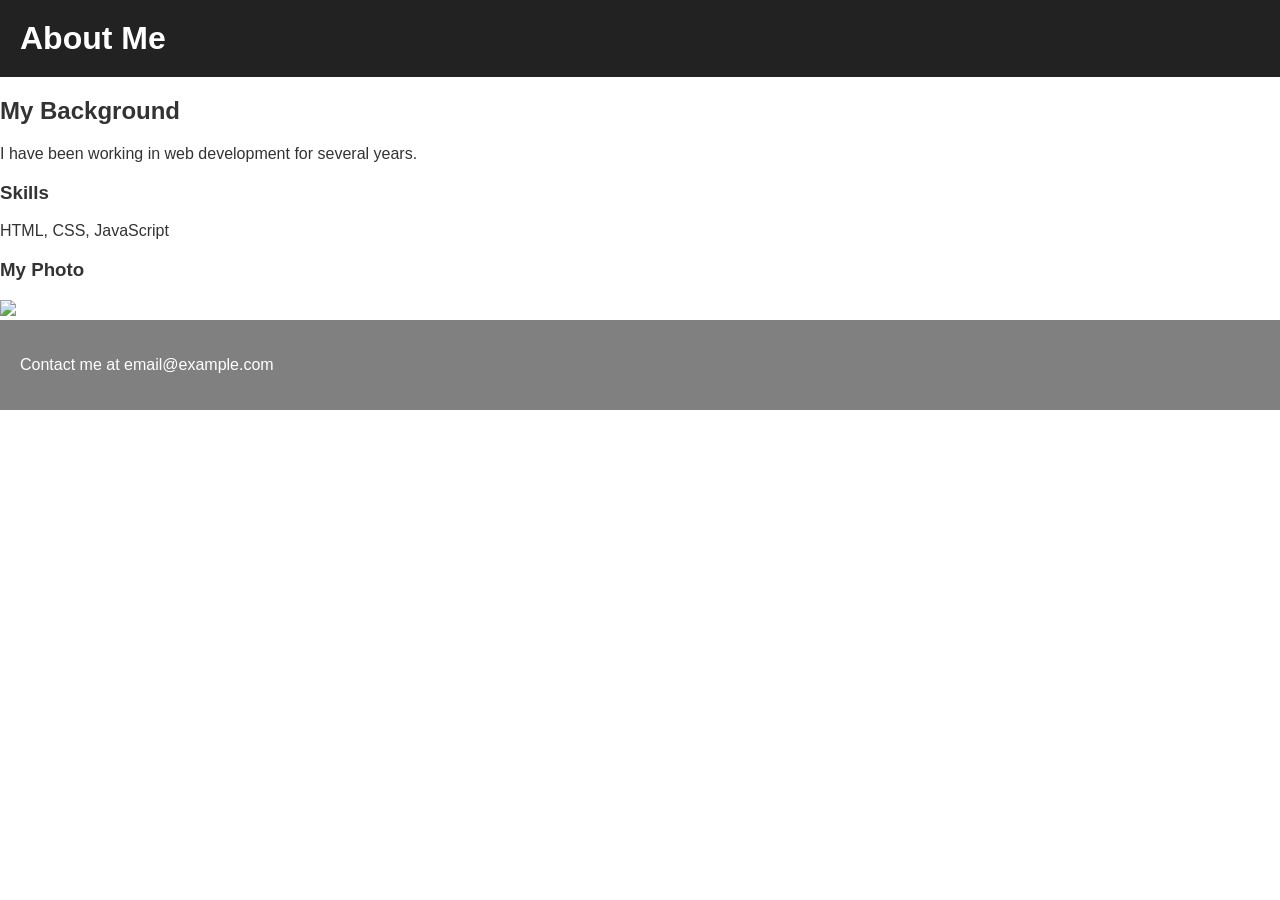
==== portfolio-website/about.html @ f9164823 "Adding the correct repository structure" ====
<!DOCTYPE html>
<html>
<head>
    <title>About</title>
    <link rel="stylesheet" href="css/styles.css">
</head>
<body>
    <div class="header">
        <h1>About Me</h1>
    </div>
    
    <div>
        <h2>My Background</h2>
        <p>I have been working in web development for several years.</p>
        
        <h3>Skills</h3>
        <!-- Table should be here but is missing -->
        <p>HTML, CSS, JavaScript</p>
    </div>
    
    <div>
        <h3>My Photo</h3>
        <img src="images/profile.jpg">
    </div>
    
    <div class="footer">
        <p>Contact me at email@example.com</p>
    </div>
</body>
</html>
---- portfolio-website/css/styles.css ----
/* Basic styles with errors and omissions */

body {
    font-family: Arial;
    margin: 0;
    padding: 0;
    color: #333;
}

.header {
    background-color: #222;
    color: white;
    padding: 20px;
    /* Missing: proper alignment */
}

.header h1 {
    margin: 0;
}

/* Navigation styling missing completely */

.hero {
    padding: 50px;
    background-color: lightblue;
    /* Poor colour contrast */
}

.hero h2 {
    font-size: 36px;
}

.hero img {
    width: 100%;
    /* Missing: alt text handled in HTML, but sizing issues here */
}

/* Missing: Only using 2-3 selector types, need 5+ */
/* Missing: Pseudo-classes not used */
/* Missing: Combination selectors not used */

.intro {
    padding: 30px;
}

/* Form styling incomplete */
form input {
    display: block;
    margin: 10px 0;
}

/* Missing: Box model demonstration (margin, padding, border) */
/* Missing: Block vs inline elements styling */
/* Missing: Text and colour styling variety */
/* Missing: Table styling */

.footer {
    background-color: gray;
    color: white;
    padding: 20px;
    /* Wrong alignment */
    text-align: left;
}

/* Code quality issues: inconsistent spacing, poor naming, no comments */
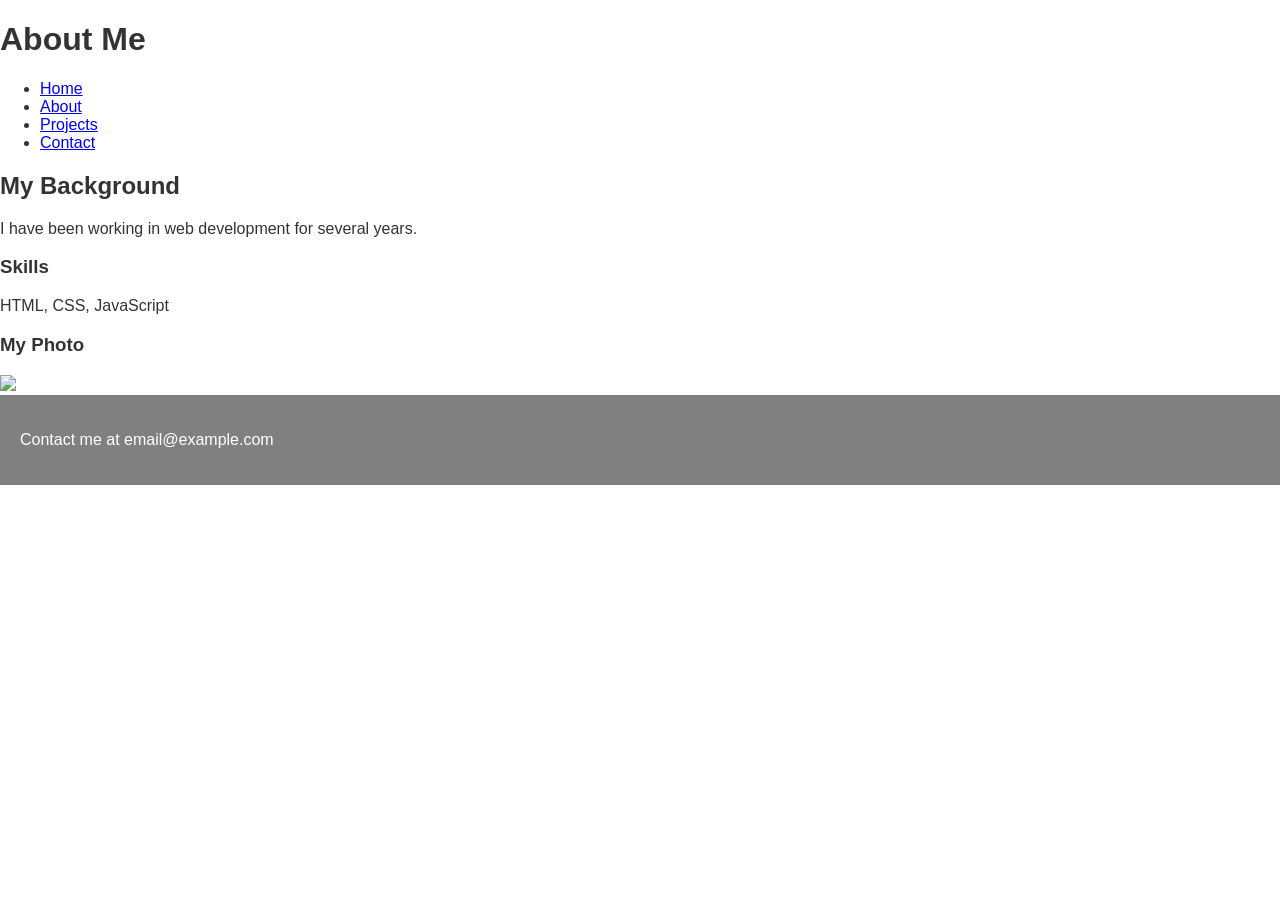
==== commit 6e724bba: "Add semantic header and navigation" ====
--- a/portfolio-website/about.html
+++ b/portfolio-website/about.html
@@ -1,13 +1,25 @@
 <!DOCTYPE html>
-<html>
+<html lang="en">
 <head>
-    <title>About</title>
+    <meta charset="UTF-8">
+    <meta name="viewport" content="width=device-width, initial-scale=1.0">
+    <meta name="description" content="Learn more about my background, skills and experience.">
+    <title>About Me | My Portfolio</title>
     <link rel="stylesheet" href="css/styles.css">
 </head>
 <body>
-    <div class="header">
+     <header class="site-header">
         <h1>About Me</h1>
-    </div>
+
+        <nav aria-label="Main navigation">
+            <ul class="nav-list">
+                <li><a href="index.html">Home</a></li>
+                <li><a href="about.html" aria-current="page">About</a></li>
+                <li><a href="projects.html">Projects</a></li>
+                <li><a href="contact.html">Contact</a></li>
+            </ul>
+        </nav>
+    </header>
     
     <div>
         <h2>My Background</h2>
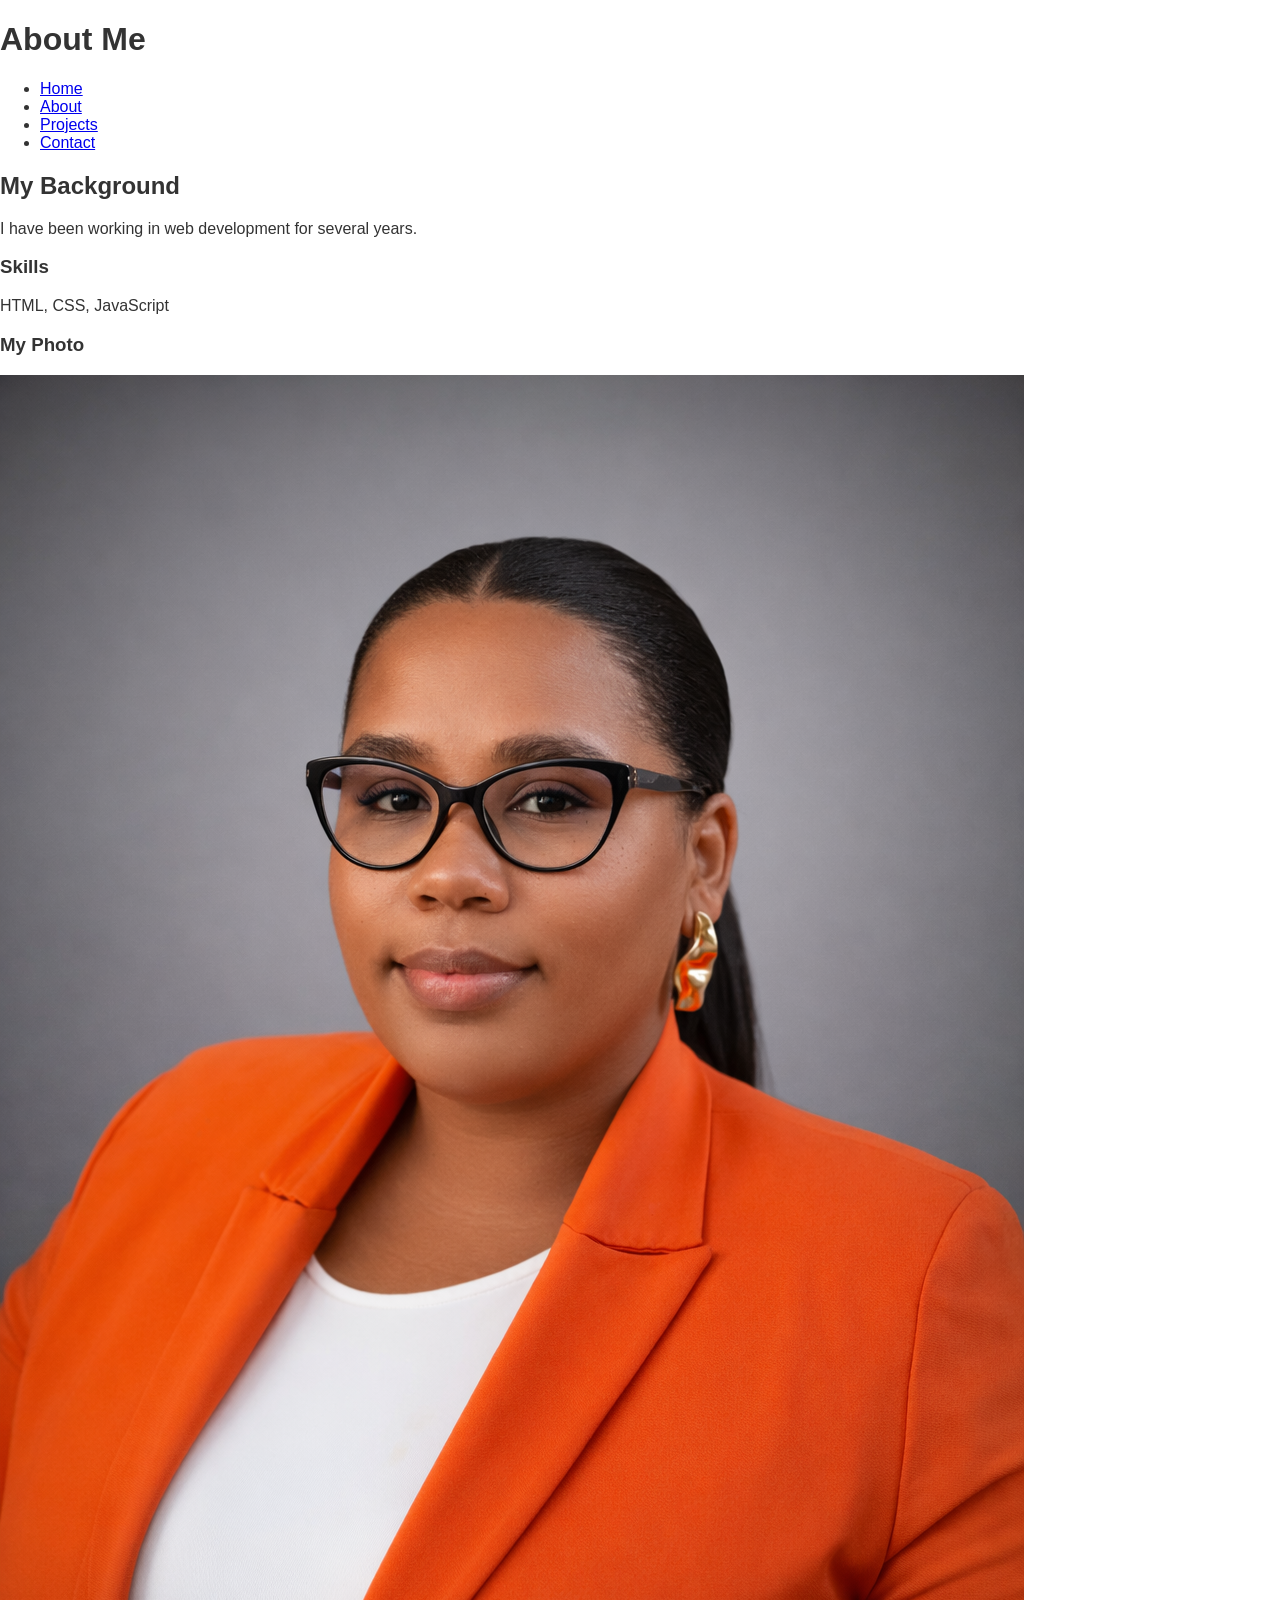
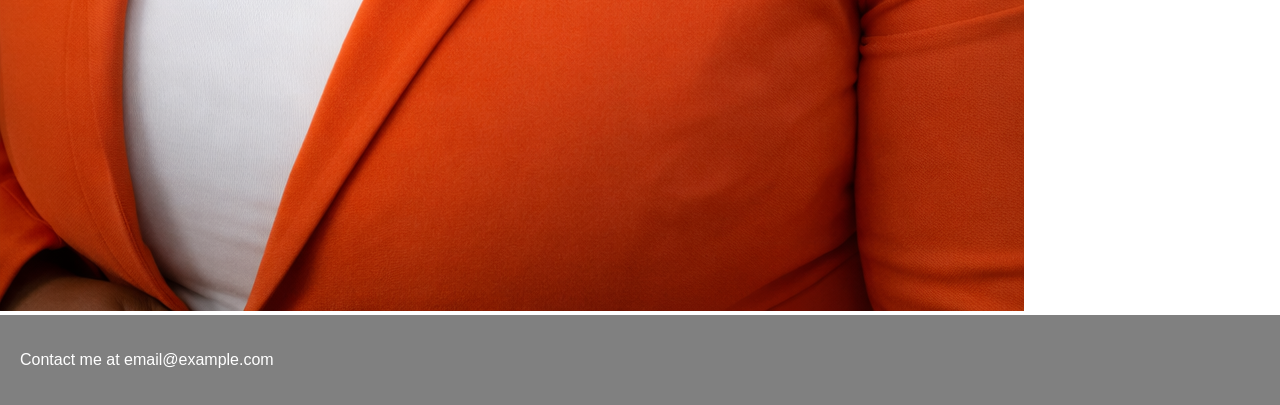
==== commit d782faf9: "Added missing labels, more input types, validation" ====
--- a/portfolio-website/about.html
+++ b/portfolio-website/about.html
@@ -32,7 +32,7 @@
     
     <div>
         <h3>My Photo</h3>
-        <img src="images/profile.jpg">
+        <img src="images/profile.png" alt="Profile photo of Kayleigh Pepper">
     </div>
     
     <div class="footer">
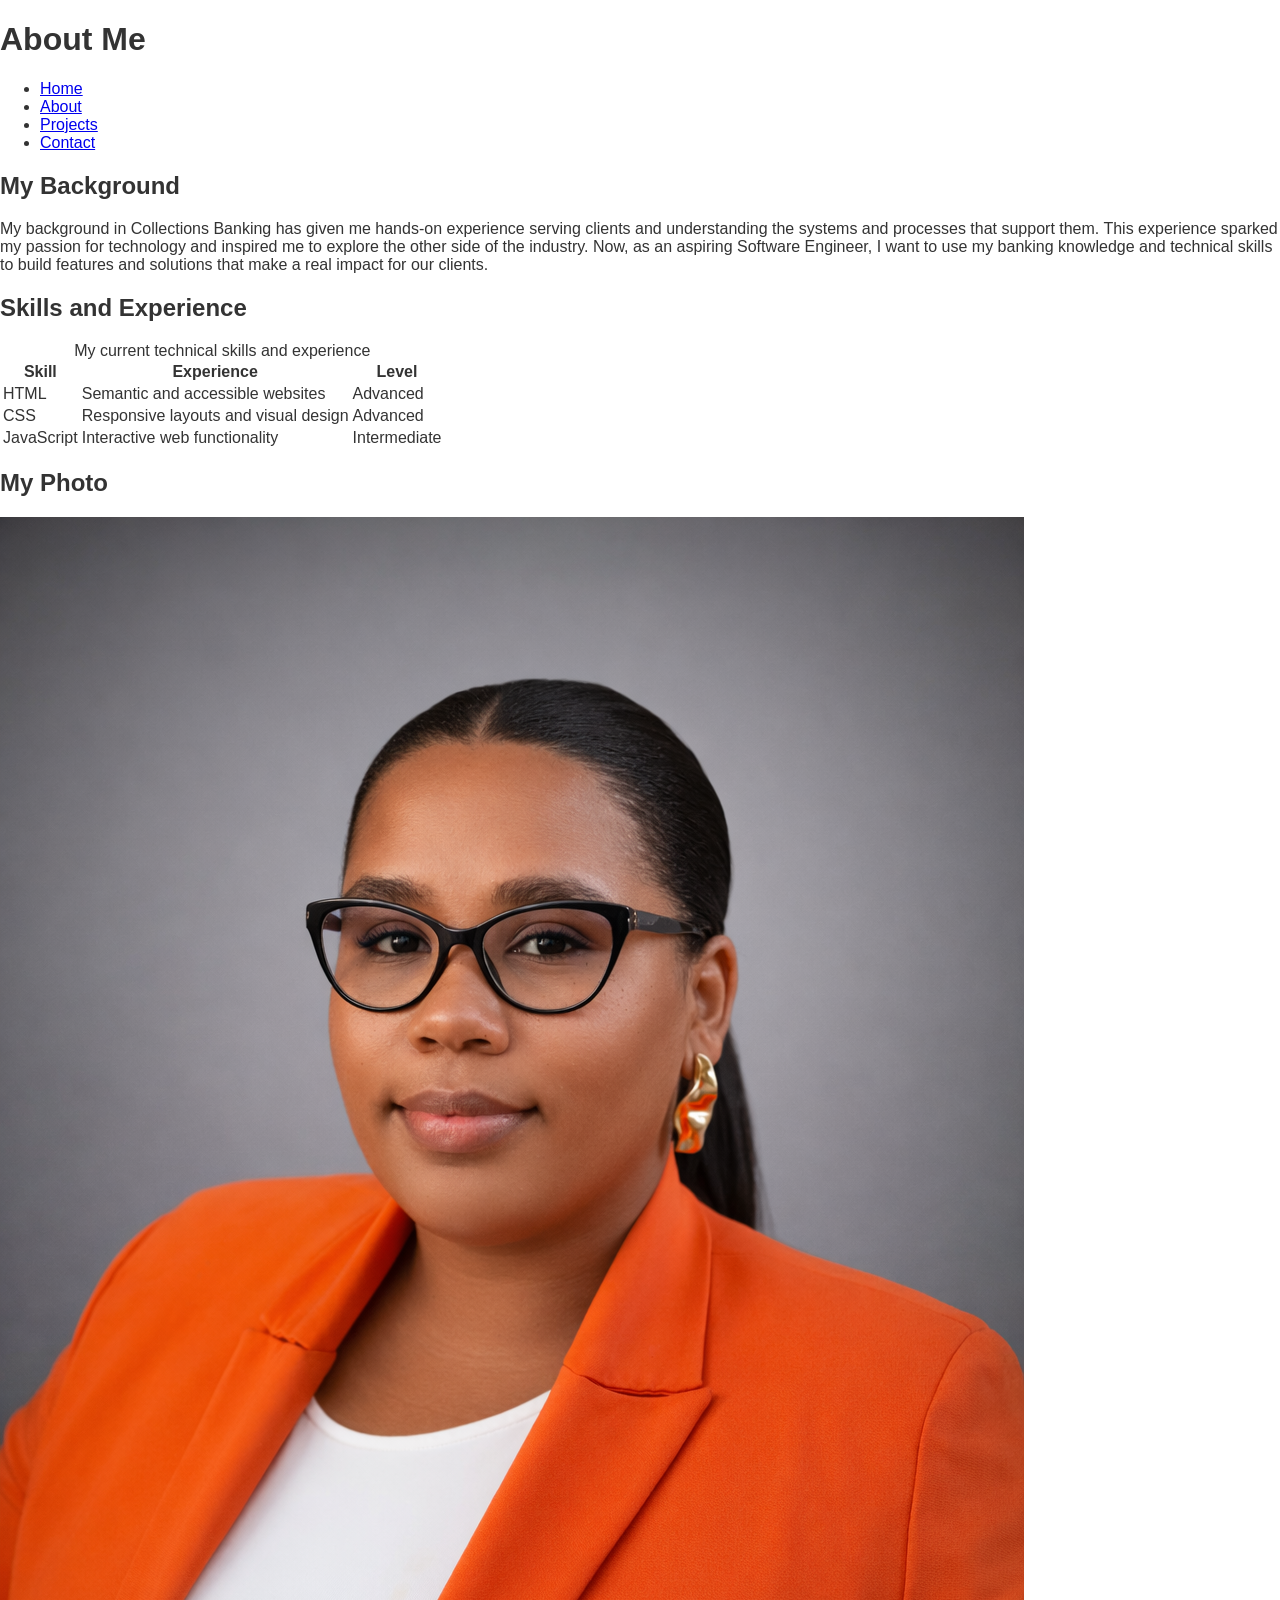
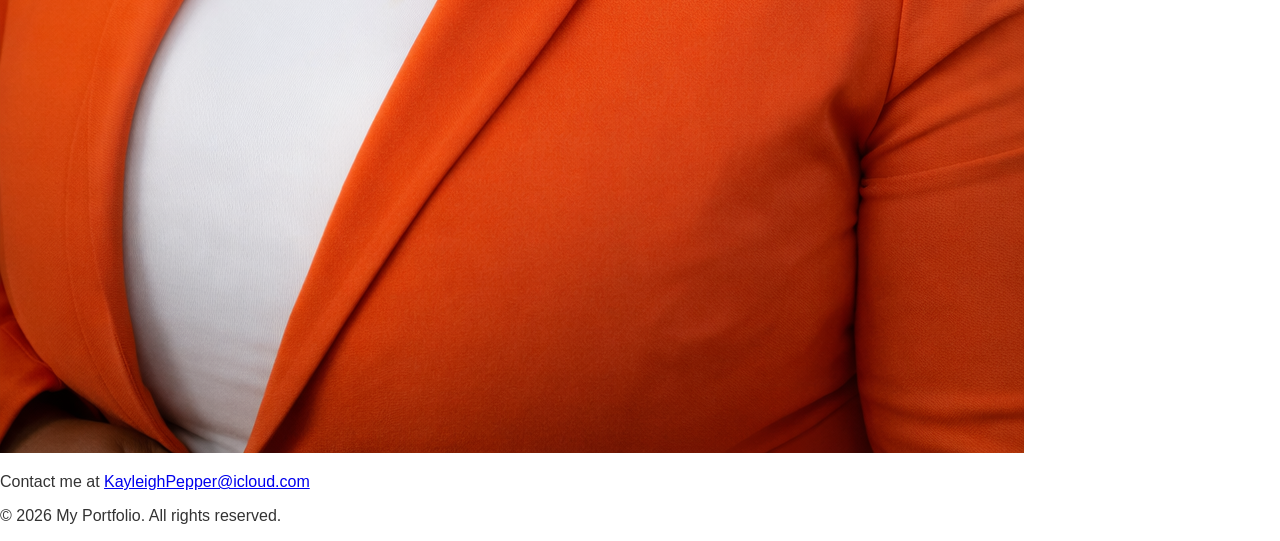
==== commit c53133f5: "Added missing table" ====
--- a/portfolio-website/about.html
+++ b/portfolio-website/about.html
@@ -8,7 +8,7 @@
     <link rel="stylesheet" href="css/styles.css">
 </head>
 <body>
-     <header class="site-header">
+    <header class="site-header">
         <h1>About Me</h1>
 
         <nav aria-label="Main navigation">
@@ -20,23 +20,59 @@
             </ul>
         </nav>
     </header>
-    
-    <div>
-        <h2>My Background</h2>
-        <p>I have been working in web development for several years.</p>
-        
-        <h3>Skills</h3>
-        <!-- Table should be here but is missing -->
-        <p>HTML, CSS, JavaScript</p>
-    </div>
-    
-    <div>
-        <h3>My Photo</h3>
-        <img src="images/profile.png" alt="Profile photo of Kayleigh Pepper">
-    </div>
-    
-    <div class="footer">
-        <p>Contact me at email@example.com</p>
-    </div>
+
+    <main>
+        <section class="content-section">
+            <h2>My Background</h2>
+            <p>
+            My background in Collections Banking has given me hands-on experience serving clients and understanding the systems and processes that support them. This experience sparked my passion for technology and inspired me to explore the other side of the industry. 
+            Now, as an aspiring Software Engineer, I want to use my banking knowledge and technical skills to build features and solutions that make a real impact for our clients. 
+        </section>
+
+        <section class="content-section">
+            <h2>Skills and Experience</h2>
+
+            <table>
+                <caption>My current technical skills and experience</caption>
+                <thead>
+                    <tr>
+                        <th scope="col">Skill</th>
+                        <th scope="col">Experience</th>
+                        <th scope="col">Level</th>
+                    </tr>
+                </thead>
+                <tbody>
+                    <tr>
+                        <td>HTML</td>
+                        <td>Semantic and accessible websites</td>
+                        <td>Advanced</td>
+                    </tr>
+                    <tr>
+                        <td>CSS</td>
+                        <td>Responsive layouts and visual design</td>
+                        <td>Advanced</td>
+                    </tr>
+                    <tr>
+                        <td>JavaScript</td>
+                        <td>Interactive web functionality</td>
+                        <td>Intermediate</td>
+                    </tr>
+                </tbody>
+            </table>
+        </section>
+
+        <section class="content-section profile">
+            <h2>My Photo</h2>
+            <img
+                src="images/profile.png"
+                alt=" Picture of Kayleigh Pepper"
+            >
+        </section>
+    </main>
+
+    <footer class="site-footer">
+        <p>Contact me at <a href="mailto:KayleighPepper@icloud.com">KayleighPepper@icloud.com</a></p>
+        <p>&copy; 2026 My Portfolio. All rights reserved.</p>
+    </footer>
 </body>
-</html>
+</html>
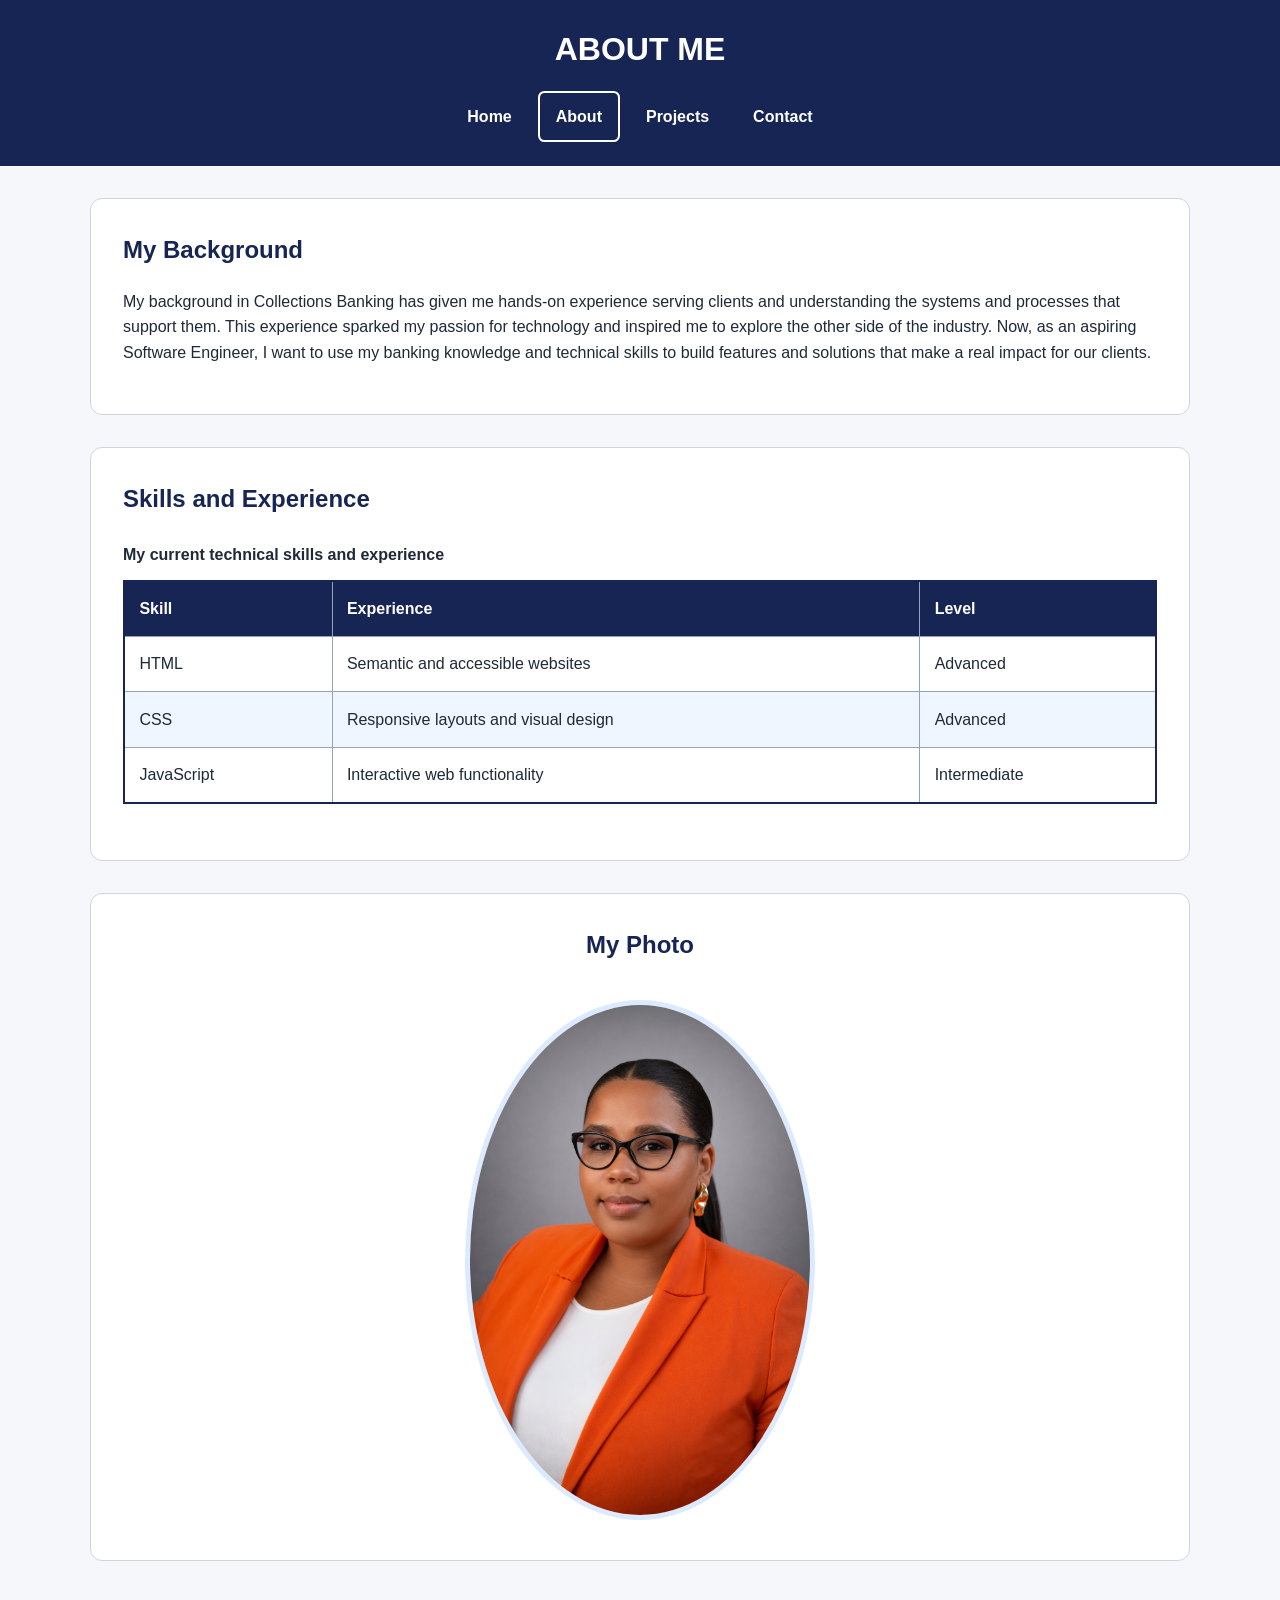
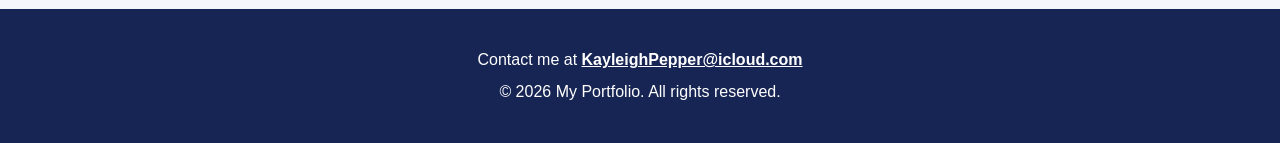
==== commit 21898315: "Styling added" ====
--- a/portfolio-website/about.html
+++ b/portfolio-website/about.html
@@ -9,7 +9,7 @@
 </head>
 <body>
     <header class="site-header">
-        <h1>About Me</h1>
+        <h1>ABOUT ME</h1>
 
         <nav aria-label="Main navigation">
             <ul class="nav-list">
--- a/portfolio-website/css/styles.css
+++ b/portfolio-website/css/styles.css
@@ -1,65 +1,417 @@
-/* Basic styles with errors and omissions */
+/*
+   Base document styles */
+
+* {
+    box-sizing: border-box;
+}
+
+html {
+    scroll-behavior: smooth;
+}
 
 body {
-    font-family: Arial;
     margin: 0;
     padding: 0;
-    color: #333;
-}
-
-.header {
-    background-color: #222;
-    color: white;
-    padding: 20px;
-    /* Missing: proper alignment */
-}
-
-.header h1 {
+    background-color: #f5f7fa;
+    color: #1f2937;
+    font-family: Arial, Helvetica, sans-serif;
+    font-size: 1rem;
+    line-height: 1.6;
+}
+
+/*
+   Header and navigation */
+
+.site-header {
     margin: 0;
-}
-
-/* Navigation styling missing completely */
+    padding: 1.5rem 2rem;
+    background-color: #172554;
+    color: #ffffff;
+    text-align: center;
+}
+
+.site-header h1 {
+    margin: 0 0 1rem;
+    font-size: 2rem;
+}
+
+.nav-list {
+    display: flex;
+    flex-wrap: wrap;
+    justify-content: center;
+    gap: 0.5rem;
+    margin: 0;
+    padding: 0;
+    list-style: none;
+}
+
+.nav-list a {
+    display: inline-block;
+    padding: 0.65rem 1rem;
+    border: 2px solid transparent;
+    border-radius: 0.4rem;
+    color: #ffffff;
+    text-decoration: none;
+    font-weight: 700;
+    transition: background-color 0.2s ease, color 0.2s ease;
+}
+
+.nav-list a:hover,
+.nav-list a:focus {
+    background-color: #ffffff;
+    color: #172554;
+    outline: none;
+}
+
+.nav-list a[aria-current="page"] {
+    border-color: #ffffff;
+}
+
+/*
+   Main content and hero */
+
+main {
+    width: min(1100px, 92%);
+    margin: 0 auto;
+}
 
 .hero {
-    padding: 50px;
-    background-color: lightblue;
-    /* Poor colour contrast */
+    margin: 2rem 0;
+    padding: 3rem 2rem;
+    border: 1px solid #bfdbfe;
+    border-radius: 0.75rem;
+    background-color: #dbeafe;
+    color: #172554;
+    text-align: center;
 }
 
 .hero h2 {
-    font-size: 36px;
+    margin-top: 0;
+    font-size: clamp(2rem, 5vw, 3rem);
+}
+
+.hero p {
+    max-width: 700px;
+    margin: 0 auto 1.5rem;
+    font-size: 1.15rem;
 }
 
 .hero img {
+    display: block;
     width: 100%;
-    /* Missing: alt text handled in HTML, but sizing issues here */
-}
-
-/* Missing: Only using 2-3 selector types, need 5+ */
-/* Missing: Pseudo-classes not used */
-/* Missing: Combination selectors not used */
+    max-width: 850px;
+    height: auto;
+    margin: 2rem auto 0;
+    border: 4px solid #ffffff;
+    border-radius: 0.75rem;
+}
+
+/* ID selector demonstrating targeted styling */
+#home {
+    min-height: 400px;
+}
+
+.content-section {
+    margin: 2rem 0;
+    padding: 2rem;
+    border: 1px solid #d1d5db;
+    border-radius: 0.75rem;
+    background-color: #ffffff;
+}
+
+.content-section h2 {
+    margin-top: 0;
+    color: #172554;
+}
 
 .intro {
-    padding: 30px;
-}
-
-/* Form styling incomplete */
-form input {
+    text-align: center;
+}
+
+.button {
+    display: inline-block;
+    margin-top: 1rem;
+    padding: 0.75rem 1.25rem;
+    border: 2px solid #172554;
+    border-radius: 0.4rem;
+    background-color: #172554;
+    color: #ffffff;
+    font-weight: 700;
+    text-decoration: none;
+}
+
+.button:hover,
+.button:focus {
+    background-color: #ffffff;
+    color: #172554;
+    outline: 3px solid #93c5fd;
+    outline-offset: 2px;
+}
+
+/*Profile image */
+
+.profile {
+    text-align: center;
+}
+
+.profile img {
+    width: 100%;
+    max-width: 350px;
+    height: auto;
+    margin-top: 1rem;
+    border: 5px solid #dbeafe;
+    border-radius: 50%;
+}
+
+/* Project cards */
+
+.project-grid {
+    display: grid;
+    grid-template-columns: repeat(3, 1fr);
+    gap: 1.5rem;
+    margin: 2rem 0;
+}
+
+.project-card {
+    overflow: hidden;
+    border: 1px solid #d1d5db;
+    border-radius: 0.75rem;
+    background-color: #ffffff;
+    box-shadow: 0 4px 12px rgba(15, 23, 42, 0.08);
+    transition: transform 0.2s ease, box-shadow 0.2s ease;
+}
+
+.project-card:hover {
+    transform: translateY(-4px);
+    box-shadow: 0 8px 20px rgba(15, 23, 42, 0.15);
+}
+
+.project-card img {
     display: block;
-    margin: 10px 0;
-}
-
-/* Missing: Box model demonstration (margin, padding, border) */
-/* Missing: Block vs inline elements styling */
-/* Missing: Text and colour styling variety */
-/* Missing: Table styling */
-
-.footer {
-    background-color: gray;
-    color: white;
-    padding: 20px;
-    /* Wrong alignment */
+    width: 100%;
+    height: 220px;
+    object-fit: cover;
+}
+
+.project-card h2,
+.project-card p {
+    margin-right: 1.25rem;
+    margin-left: 1.25rem;
+}
+
+.project-card h2 {
+    margin-top: 1.25rem;
+    color: #172554;
+}
+
+/* Descendant selector */
+.project-card p {
+    margin-bottom: 1.5rem;
+}
+
+/* Data table */
+
+table {
+    width: 100%;
+    margin: 1.5rem 0;
+    border-collapse: collapse;
+    border: 2px solid #172554;
+    background-color: #ffffff;
+}
+
+caption {
+    margin-bottom: 0.75rem;
+    color: #1f2937;
+    font-weight: 700;
     text-align: left;
 }
 
-/* Code quality issues: inconsistent spacing, poor naming, no comments */
+th,
+td {
+    padding: 0.9rem;
+    border: 1px solid #94a3b8;
+    text-align: left;
+}
+
+th {
+    background-color: #172554;
+    color: #ffffff;
+}
+
+tbody tr:nth-child(even) {
+    background-color: #eff6ff;
+}
+
+tbody tr:hover {
+    background-color: #dbeafe;
+}
+
+/* Contact form*/
+
+.contact-section {
+    max-width: 800px;
+    margin: 2rem auto;
+    padding: 2rem;
+    border: 1px solid #d1d5db;
+    border-radius: 0.75rem;
+    background-color: #ffffff;
+    box-shadow: 0 4px 12px rgba(15, 23, 42, 0.08);
+}
+
+.contact-section h2 {
+    margin-top: 0;
+    color: #172554;
+}
+
+form p {
+    margin: 0 0 1.25rem;
+}
+
+label,
+legend {
+    color: #1f2937;
+    font-weight: 700;
+}
+
+label {
+    display: block;
+    margin-bottom: 0.4rem;
+}
+
+input[type="text"],
+input[type="email"],
+select,
+textarea {
+    display: block;
+    width: 100%;
+    padding: 0.8rem;
+    border: 2px solid #64748b;
+    border-radius: 0.4rem;
+    background-color: #ffffff;
+    color: #1f2937;
+    font: inherit;
+}
+
+textarea {
+    min-height: 140px;
+    resize: vertical;
+}
+
+input[type="radio"],
+input[type="checkbox"] {
+    width: auto;
+    margin-right: 0.4rem;
+}
+
+fieldset {
+    margin: 1.5rem 0;
+    padding: 1rem;
+    border: 2px solid #cbd5e1;
+    border-radius: 0.4rem;
+}
+
+fieldset p {
+    margin-bottom: 0.5rem;
+}
+
+fieldset label,
+input[type="checkbox"] + label {
+    display: inline;
+    margin-bottom: 0;
+    font-weight: 400;
+}
+
+input:focus,
+select:focus,
+textarea:focus {
+    border-color: #172554;
+    outline: 3px solid #93c5fd;
+    outline-offset: 1px;
+}
+
+button {
+    padding: 0.8rem 1.5rem;
+    border: 2px solid #172554;
+    border-radius: 0.4rem;
+    background-color: #172554;
+    color: #ffffff;
+    cursor: pointer;
+    font: inherit;
+    font-weight: 700;
+    transition: background-color 0.2s ease, color 0.2s ease;
+}
+
+button:hover,
+button:focus {
+    background-color: #ffffff;
+    color: #172554;
+    outline: 3px solid #93c5fd;
+    outline-offset: 2px;
+}
+
+/*Footer */
+
+.site-footer {
+    margin-top: 3rem;
+    padding: 2rem;
+    background-color: #172554;
+    color: #ffffff;
+    text-align: center;
+}
+
+.site-footer p {
+    margin: 0.4rem 0;
+}
+
+.site-footer a {
+    color: #ffffff;
+    font-weight: 700;
+}
+
+.site-footer a:hover,
+.site-footer a:focus {
+    color: #bfdbfe;
+}
+
+/* =========================
+   Responsive layout
+   ========================= */
+
+@media (max-width: 800px) {
+    .project-grid {
+        grid-template-columns: 1fr;
+    }
+
+    .site-header {
+        padding: 1.25rem;
+    }
+
+    .hero {
+        padding: 2rem 1.25rem;
+    }
+}
+
+@media (max-width: 500px) {
+    main {
+        width: 94%;
+    }
+
+    .nav-list {
+        flex-direction: column;
+        align-items: stretch;
+    }
+
+    .nav-list a {
+        width: 100%;
+    }
+
+    .content-section,
+    .contact-section {
+        padding: 1.25rem;
+    }
+
+    th,
+    td {
+        padding: 0.6rem;
+    }
+}
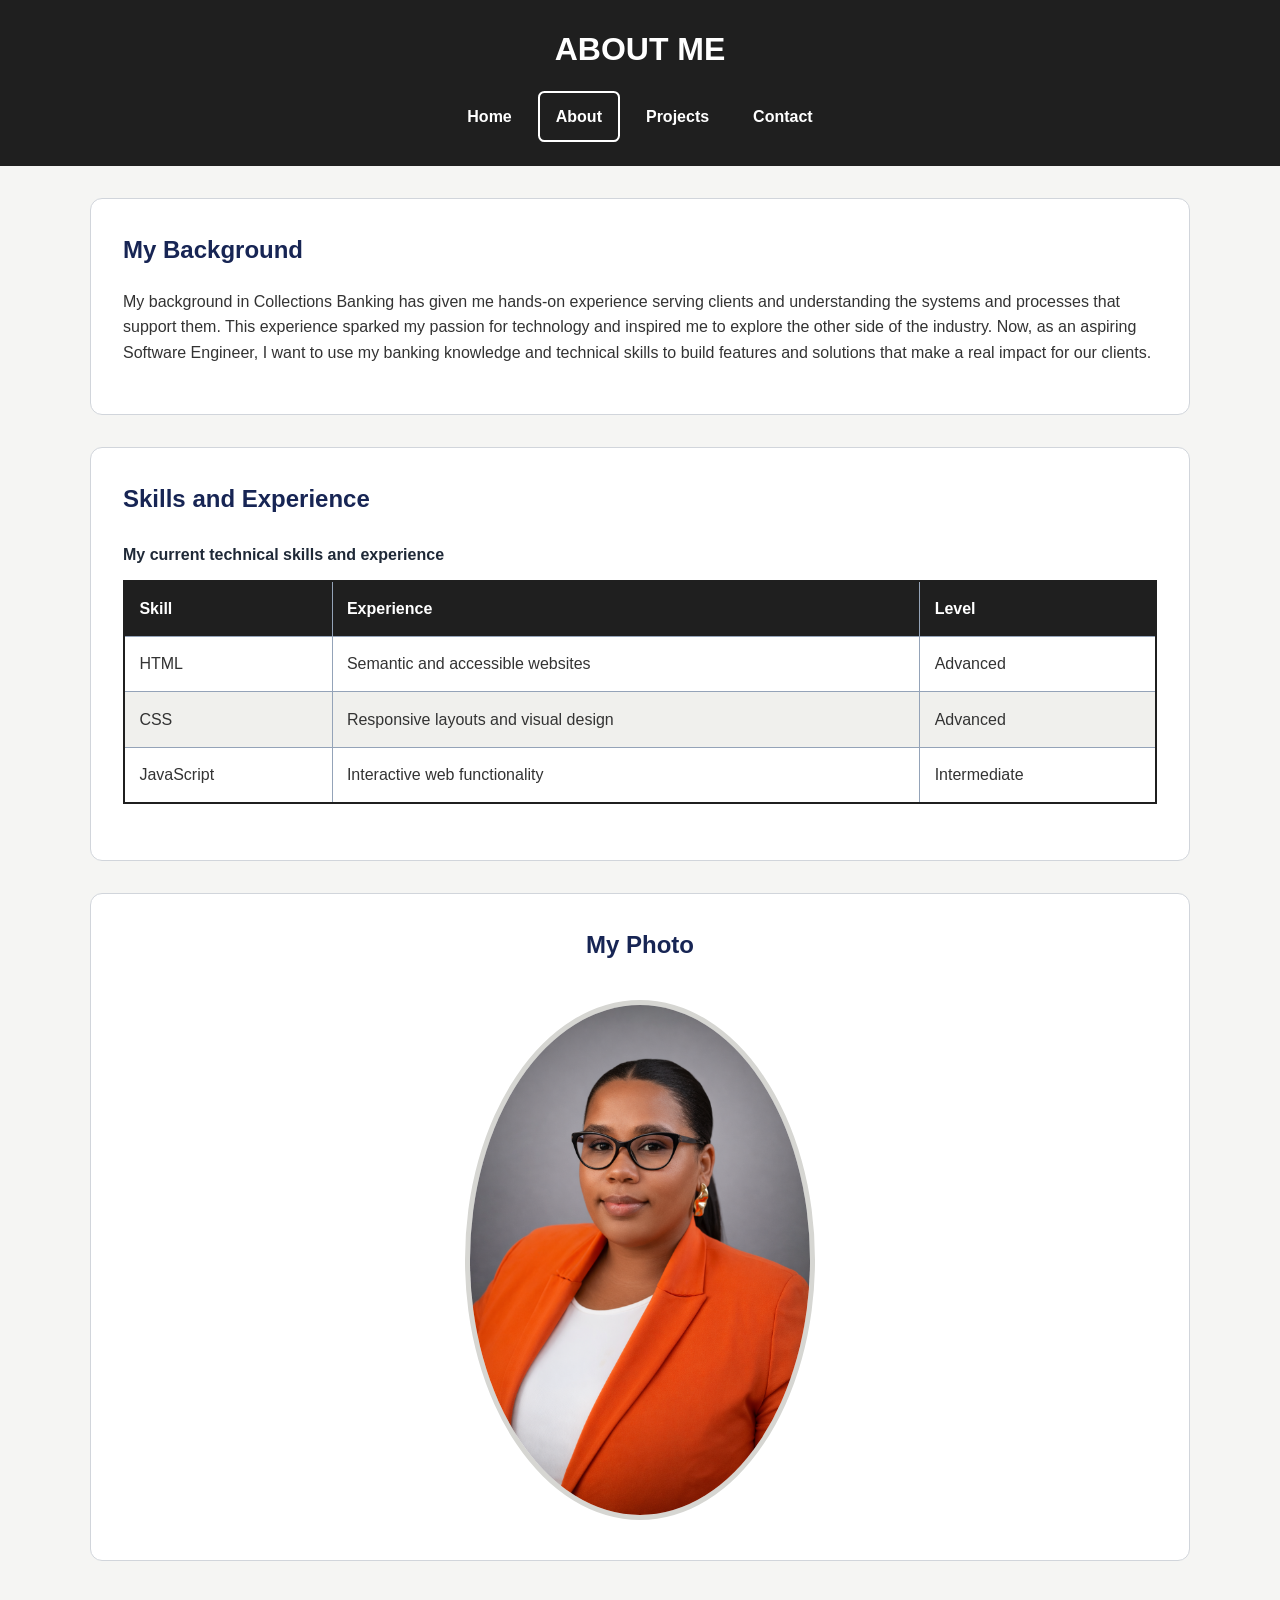
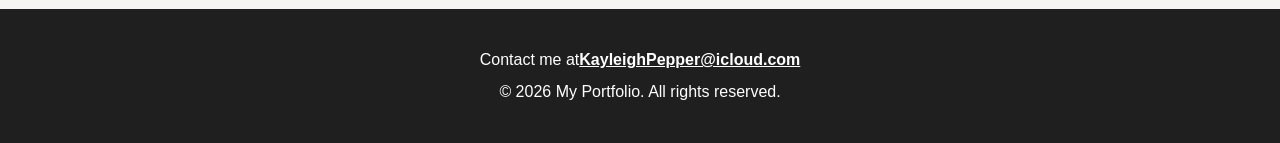
==== commit 5d845f3c: "Added all screenshots and starter readme that was deleted in error, minimal colour changes to CSS" ====
--- a/portfolio-website/about.html
+++ b/portfolio-website/about.html
@@ -71,7 +71,7 @@
     </main>
 
     <footer class="site-footer">
-        <p>Contact me at <a href="mailto:KayleighPepper@icloud.com">KayleighPepper@icloud.com</a></p>
+        <p>Contact me at<a href="mailto:KayleighPepper@icloud.com">KayleighPepper@icloud.com</a></p>
         <p>&copy; 2026 My Portfolio. All rights reserved.</p>
     </footer>
 </body>
--- a/portfolio-website/css/styles.css
+++ b/portfolio-website/css/styles.css
@@ -12,8 +12,8 @@
 body {
     margin: 0;
     padding: 0;
-    background-color: #f5f7fa;
-    color: #1f2937;
+    background-color: #F5F5F3;
+    color: #333333;
     font-family: Arial, Helvetica, sans-serif;
     font-size: 1rem;
     line-height: 1.6;
@@ -25,7 +25,7 @@
 .site-header {
     margin: 0;
     padding: 1.5rem 2rem;
-    background-color: #172554;
+    background-color: #1F1F1F;;
     color: #ffffff;
     text-align: center;
 }
@@ -78,7 +78,7 @@
 .hero {
     margin: 2rem 0;
     padding: 3rem 2rem;
-    border: 1px solid #bfdbfe;
+    border: 1px solid #D6D6D2;;
     border-radius: 0.75rem;
     background-color: #dbeafe;
     color: #172554;
@@ -132,9 +132,9 @@
     display: inline-block;
     margin-top: 1rem;
     padding: 0.75rem 1.25rem;
-    border: 2px solid #172554;
+    border: 2px solid #6B756D;
     border-radius: 0.4rem;
-    background-color: #172554;
+    background-color: #6B756D;
     color: #ffffff;
     font-weight: 700;
     text-decoration: none;
@@ -142,9 +142,9 @@
 
 .button:hover,
 .button:focus {
-    background-color: #ffffff;
-    color: #172554;
-    outline: 3px solid #93c5fd;
+    background-color: #FFFFFF;
+    color: #4F5A52;
+    outline: 3px solid #AEB7B0;
     outline-offset: 2px;
 }
 
@@ -159,7 +159,7 @@
     max-width: 350px;
     height: auto;
     margin-top: 1rem;
-    border: 5px solid #dbeafe;
+    border: 5px solid #D6D6D2;;
     border-radius: 50%;
 }
 
@@ -215,7 +215,7 @@
     width: 100%;
     margin: 1.5rem 0;
     border-collapse: collapse;
-    border: 2px solid #172554;
+    border: 2px solid #1F1F1F;
     background-color: #ffffff;
 }
 
@@ -234,12 +234,12 @@
 }
 
 th {
-    background-color: #172554;
-    color: #ffffff;
+    background-color: #1F1F1F;
+    color: #FFFFFF;
 }
 
 tbody tr:nth-child(even) {
-    background-color: #eff6ff;
+    background-color: #F0F0ED;
 }
 
 tbody tr:hover {
@@ -354,7 +354,7 @@
 .site-footer {
     margin-top: 3rem;
     padding: 2rem;
-    background-color: #172554;
+    background-color: #1F1F1F;
     color: #ffffff;
     text-align: center;
 }
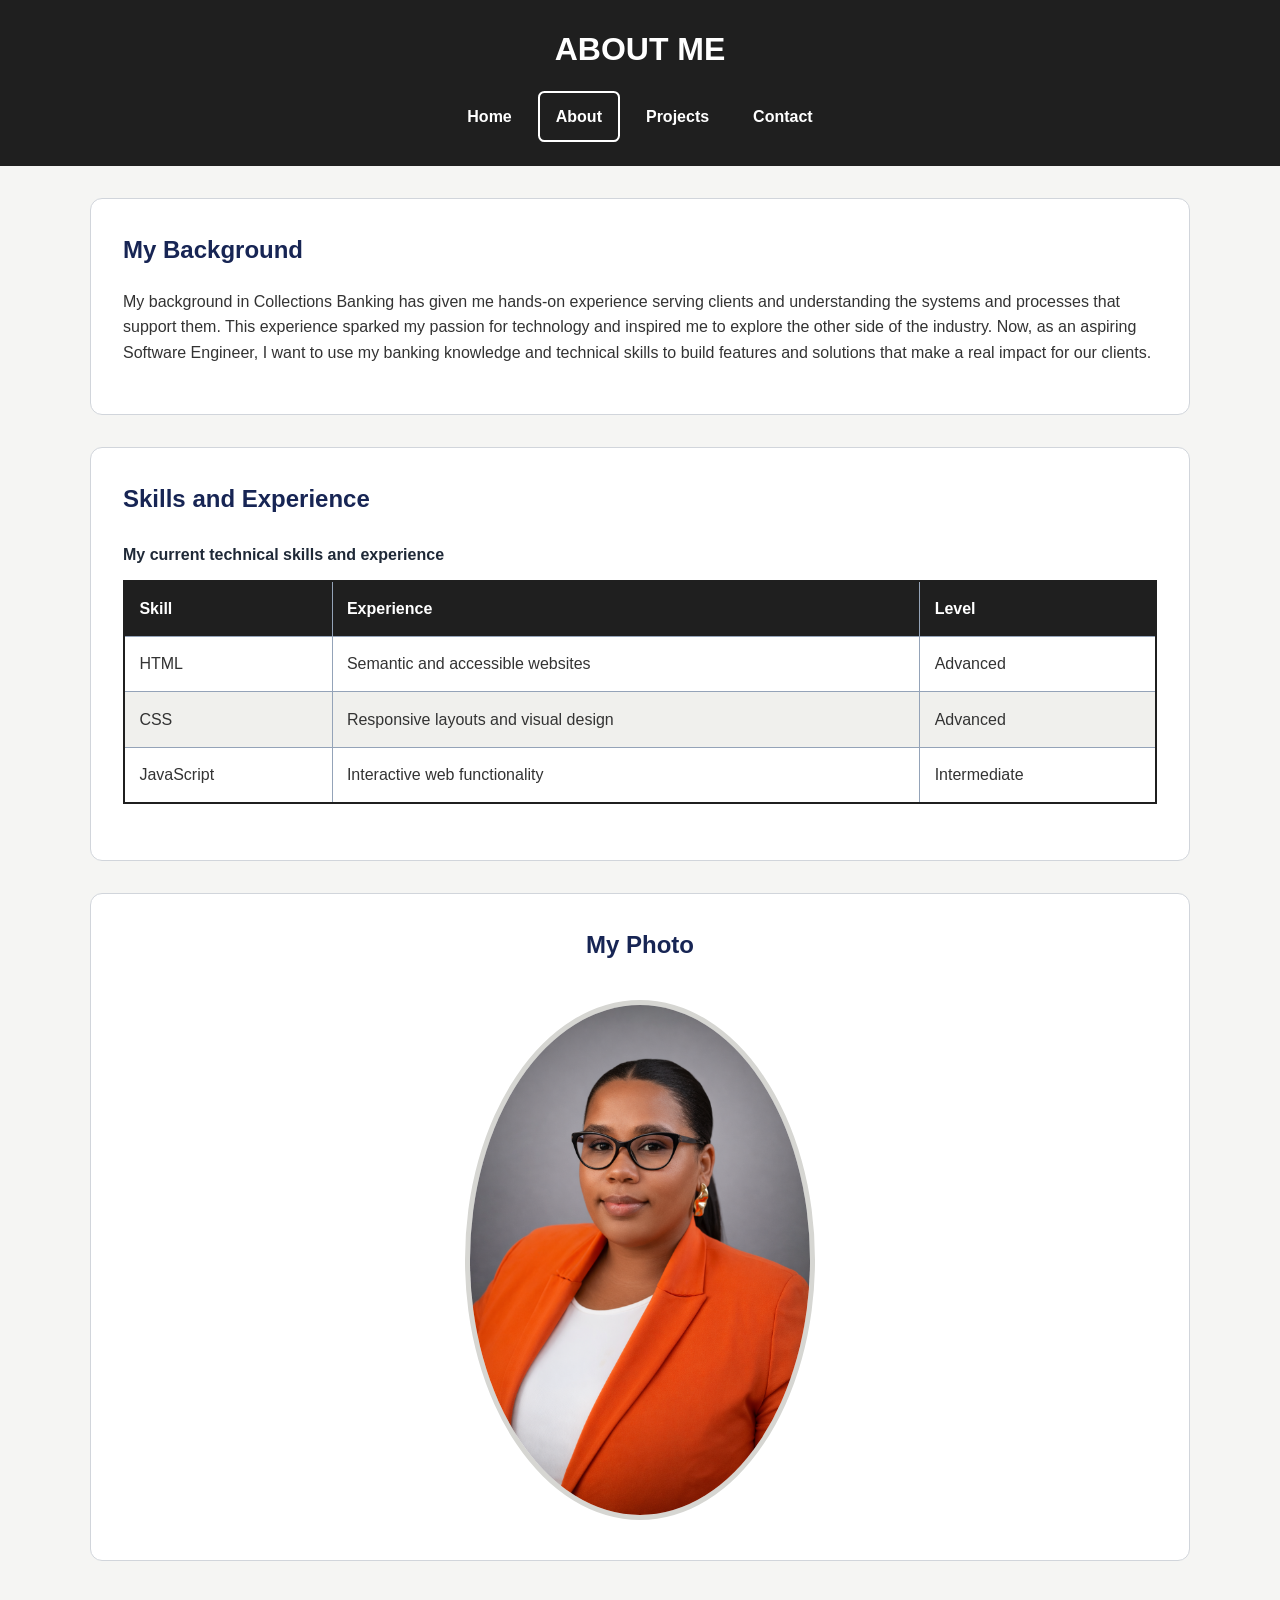
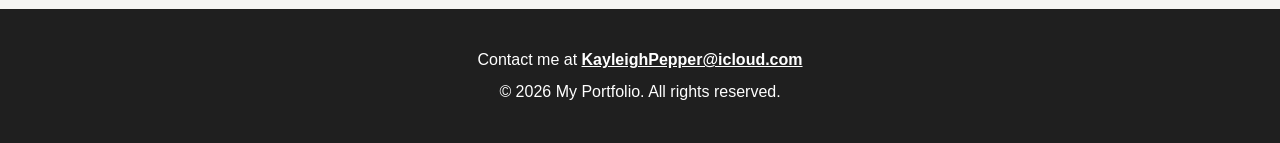
==== commit 93d0e398: "Feedback ammendments made" ====
--- a/portfolio-website/about.html
+++ b/portfolio-website/about.html
@@ -27,6 +27,7 @@
             <p>
             My background in Collections Banking has given me hands-on experience serving clients and understanding the systems and processes that support them. This experience sparked my passion for technology and inspired me to explore the other side of the industry. 
             Now, as an aspiring Software Engineer, I want to use my banking knowledge and technical skills to build features and solutions that make a real impact for our clients. 
+            </p>
         </section>
 
         <section class="content-section">
@@ -71,7 +72,7 @@
     </main>
 
     <footer class="site-footer">
-        <p>Contact me at<a href="mailto:KayleighPepper@icloud.com">KayleighPepper@icloud.com</a></p>
+        <p>Contact me at <a href="mailto:KayleighPepper@icloud.com">KayleighPepper@icloud.com</a></p>
         <p>&copy; 2026 My Portfolio. All rights reserved.</p>
     </footer>
 </body>
--- a/portfolio-website/css/styles.css
+++ b/portfolio-website/css/styles.css
@@ -1,5 +1,4 @@
-/*
-   Base document styles */
+/*Base document styles */
 
 * {
     box-sizing: border-box;
@@ -19,13 +18,12 @@
     line-height: 1.6;
 }
 
-/*
-   Header and navigation */
+/*Header and navigation */
 
 .site-header {
     margin: 0;
     padding: 1.5rem 2rem;
-    background-color: #1F1F1F;;
+    background-color: #1F1F1F;
     color: #ffffff;
     text-align: center;
 }
@@ -67,8 +65,7 @@
     border-color: #ffffff;
 }
 
-/*
-   Main content and hero */
+/*Main content and hero */
 
 main {
     width: min(1100px, 92%);
@@ -78,7 +75,7 @@
 .hero {
     margin: 2rem 0;
     padding: 3rem 2rem;
-    border: 1px solid #D6D6D2;;
+    border: 1px solid #D6D6D2;
     border-radius: 0.75rem;
     background-color: #dbeafe;
     color: #172554;
@@ -163,7 +160,7 @@
     border-radius: 50%;
 }
 
-/* Project cards */
+/*Project cards */
 
 .project-grid {
     display: grid;
@@ -193,13 +190,13 @@
     object-fit: cover;
 }
 
-.project-card h2,
+.project-card h3,
 .project-card p {
     margin-right: 1.25rem;
     margin-left: 1.25rem;
 }
 
-.project-card h2 {
+.project-card h3 {
     margin-top: 1.25rem;
     color: #172554;
 }
@@ -280,6 +277,8 @@
 
 input[type="text"],
 input[type="email"],
+input[type="tel"],
+input[type="radio"],
 select,
 textarea {
     display: block;
@@ -306,7 +305,7 @@
 fieldset {
     margin: 1.5rem 0;
     padding: 1rem;
-    border: 2px solid #cbd5e1;
+    border: 2px solid #64748b;
     border-radius: 0.4rem;
 }
 
@@ -319,6 +318,7 @@
     display: inline;
     margin-bottom: 0;
     font-weight: 400;
+    
 }
 
 input:focus,
@@ -373,9 +373,7 @@
     color: #bfdbfe;
 }
 
-/* =========================
-   Responsive layout
-   ========================= */
+/* Responsive layout*/
 
 @media (max-width: 800px) {
     .project-grid {
